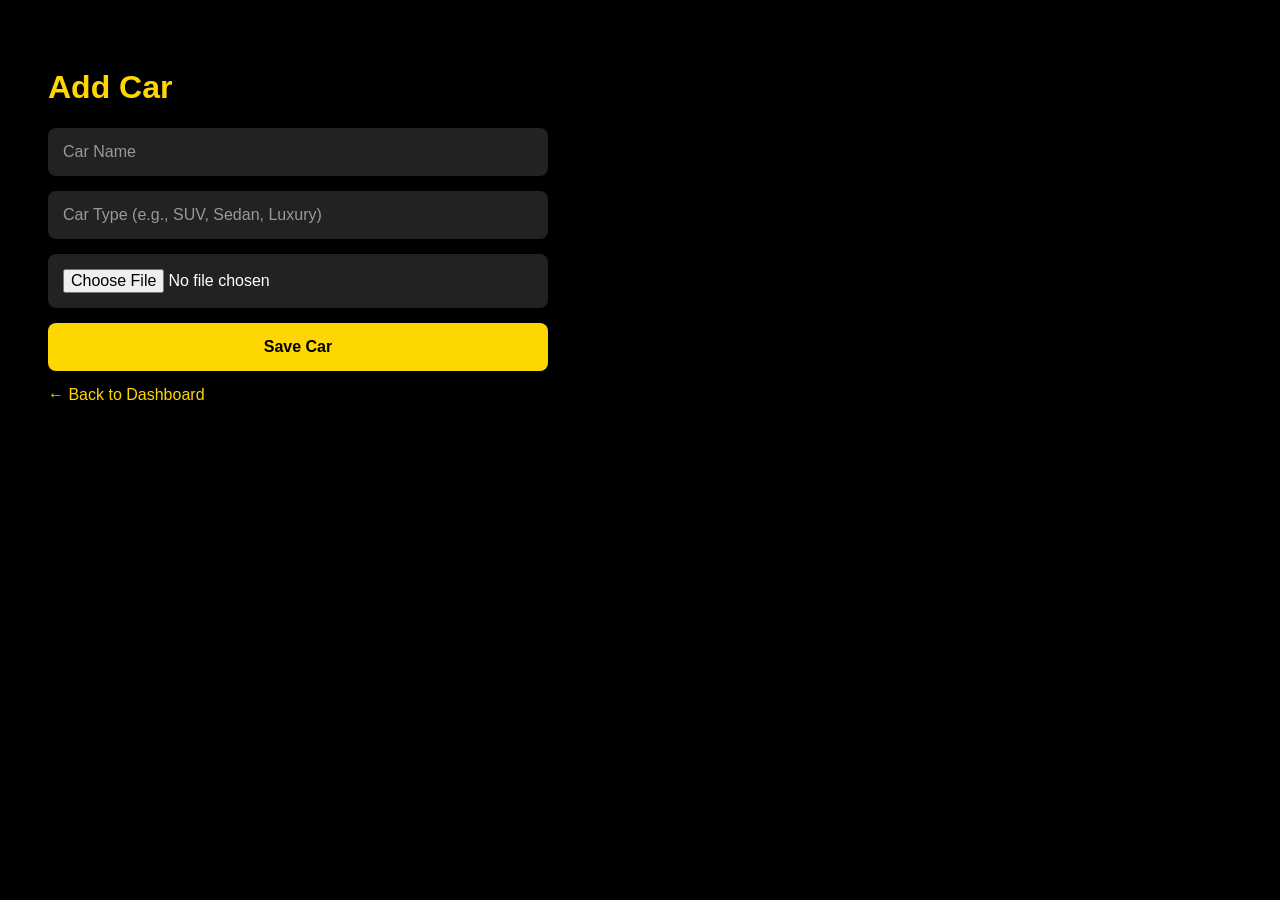
==== templates/add_car.html @ 1faeb276 "Initial commit" ====
<!-- templates/add_car.html -->

<!DOCTYPE html>
<html>

<head>
    <title>Add Car</title>
    <style>
        body {
            background: black;
            color: white;
            font-family: Arial;
            padding: 40px;
        }
        
        h1 {
            color: gold;
        }
        
        form {
            display: flex;
            flex-direction: column;
            max-width: 500px;
        }
        
        input, button {
            padding: 15px;
            margin-bottom: 15px;
            border: none;
            border-radius: 8px;
            font-size: 16px;
        }
        
        input {
            background: #222;
            color: white;
        }
        
        input::placeholder {
            color: #999;
        }
        
        button {
            background: gold;
            color: black;
            font-weight: bold;
            cursor: pointer;
            transition: 0.3s;
        }
        
        button:hover {
            transform: scale(1.05);
            box-shadow: 0 0 20px rgba(255, 215, 0, 0.5);
        }
        
        a {
            color: gold;
            text-decoration: none;
            margin-top: 20px;
        }
    </style>
</head>

<body>

    <h1>Add Car</h1>
    
    <form method="POST" enctype="multipart/form-data">

        <input
            type="text"
            name="name"
            placeholder="Car Name"
            required>

        <input
            type="text"
            name="type"
            placeholder="Car Type (e.g., SUV, Sedan, Luxury)"
            required>

        <input
            type="file"
            name="image"
            accept="image/*"
            required>

        <button type="submit">
            Save Car
        </button>

    </form>
    
    <a href="/admin">← Back to Dashboard</a>

</body>

</html>
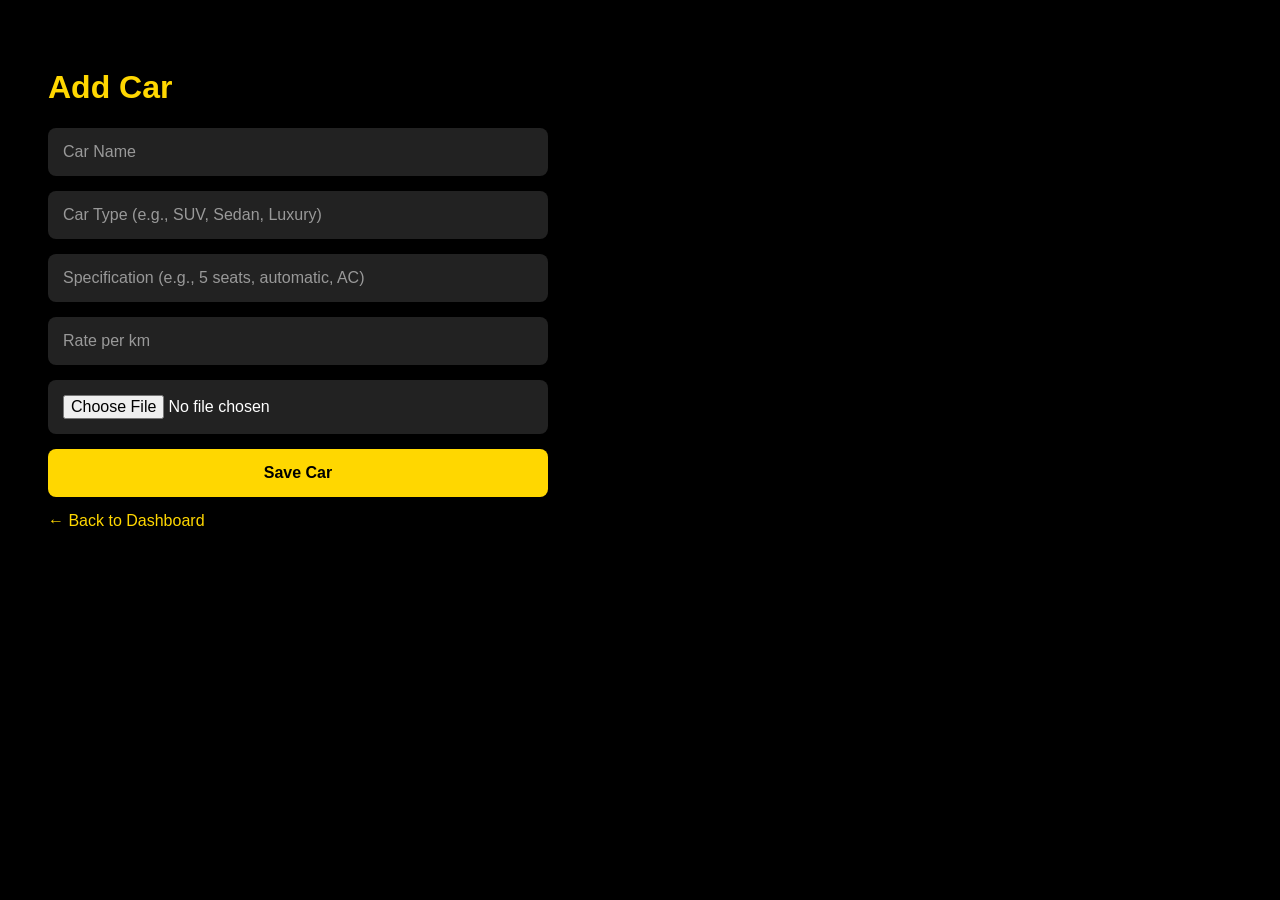
==== commit 9436d64e: "Add car specification and rate per km support" ====
--- a/templates/add_car.html
+++ b/templates/add_car.html
@@ -80,10 +80,22 @@
             required>
 
         <input
+            type="text"
+            name="specification"
+            placeholder="Specification (e.g., 5 seats, automatic, AC)">
+
+        <input
+            type="number"
+            step="0.01"
+            min="0"
+            name="rate_per_km"
+            placeholder="Rate per km"
+            required>
+
+        <input
             type="file"
             name="image"
-            accept="image/*"
-            required>
+            accept="image/*">
 
         <button type="submit">
             Save Car
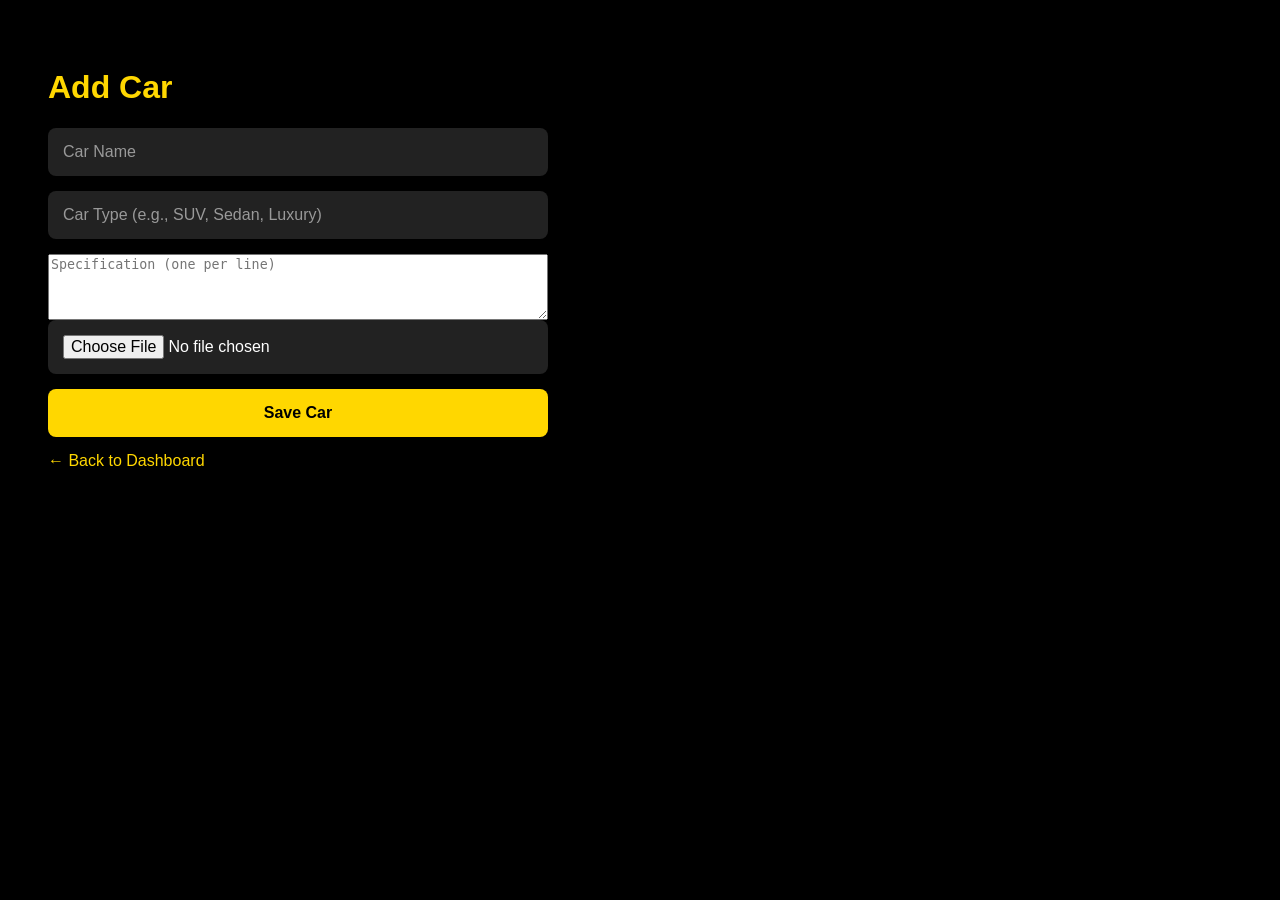
==== commit a8237bb5: "Commit local changes" ====
--- a/templates/add_car.html
+++ b/templates/add_car.html
@@ -79,18 +79,10 @@
             placeholder="Car Type (e.g., SUV, Sedan, Luxury)"
             required>
 
-        <input
-            type="text"
+        <textarea
             name="specification"
-            placeholder="Specification (e.g., 5 seats, automatic, AC)">
-
-        <input
-            type="number"
-            step="0.01"
-            min="0"
-            name="rate_per_km"
-            placeholder="Rate per km"
-            required>
+            placeholder="Specification (one per line)"
+            rows="4"></textarea>
 
         <input
             type="file"
